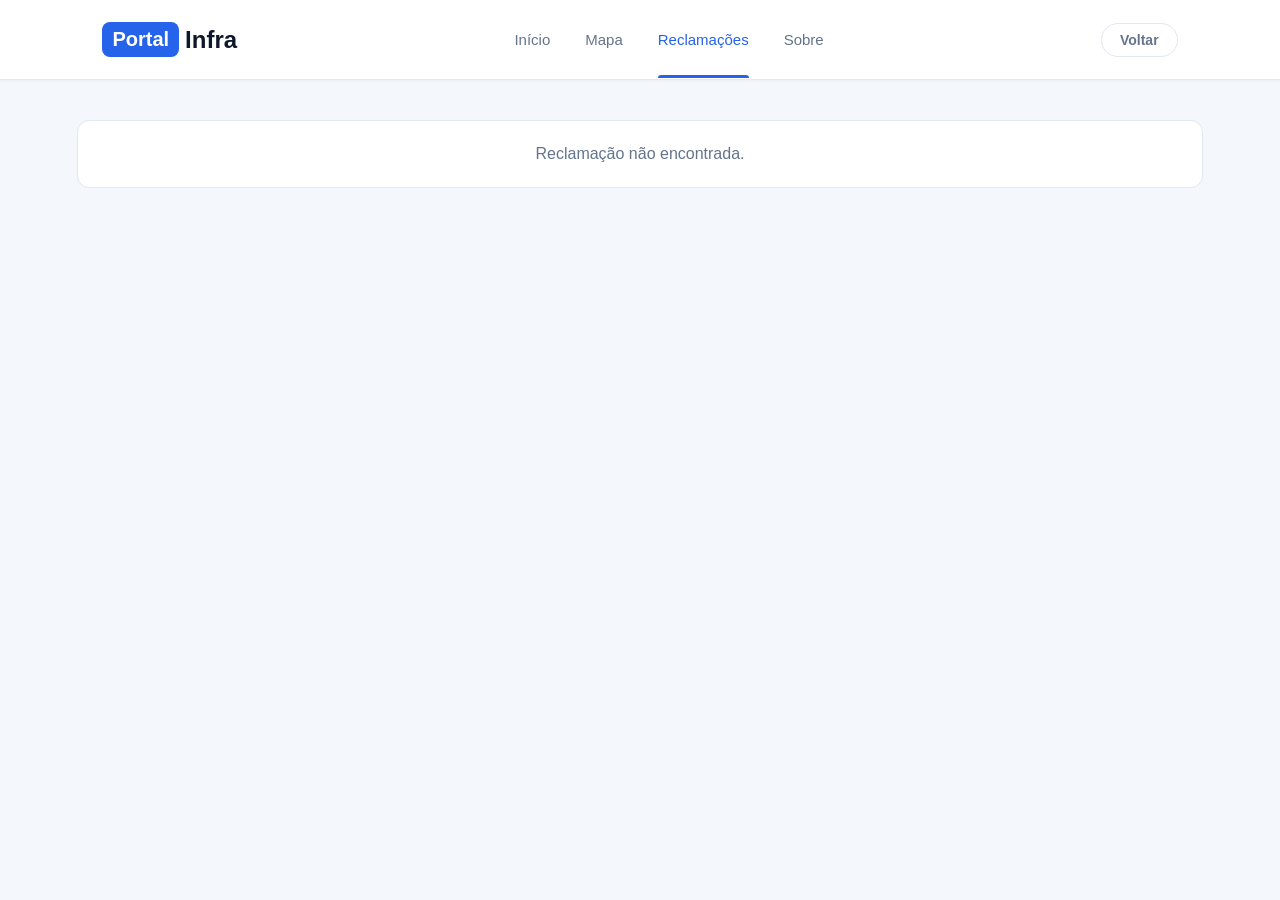
==== detalhe-reclamacao.html @ 13dc1dcd "adicionado menu hamburguer na navbar de celular" ====
<!doctype html>
<html lang="pt-BR">
<head>
    <meta charset="UTF-8" />
    <meta name="viewport" content="width=device-width, initial-scale=1.0" />
    <title>Reclamação | Portal-Infra</title>

    <!-- copie daqui os mesmos <link> da fonte Inter do reclamacoes.html -->
    <link rel="stylesheet" href="reclamacoes.css" />
    <link rel="stylesheet" href="style.css" />
    <script src="api.js" defer></script>
    <script src="comentarios.js" defer></script>
    <script src="detalhe-reclamacao.js" defer></script>

</head>
<body>
  <header class="header">
      <div class="logo"><span>Portal</span> Infra</div>

      <nav id="nav-menu">
        <a href="index.html">Início</a>
        <a href="#">Mapa</a>
        <a href="reclamacoes.html" class="active">Reclamações</a>
        <a href="#">Sobre</a>
      </nav>

      <div class="header-actions">
        <button type="button" class="btn-secondary" id="btnVoltar">
            Voltar
        </button>

        <!-- Botão Menu Mobile (Hambúrguer) -->
        <button
          class="menu-toggle"
          id="menu-toggle"
          type="button"
          aria-label="Abrir menu de navegação"
          aria-expanded="false"
        >
          <span class="hamburger-bar"></span>
          <span class="hamburger-bar"></span>
          <span class="hamburger-bar"></span>
        </button>
      </div>
    </header>

  <main class="container">
    

    <p id="detalhe-erro" class="detalhe-erro" hidden></p>

    <article id="detalhe" class="detalhe-pagina" hidden>
      <div class="detalhe-galeria" id="detalhe-galeria">
        <div class="detalhe-imagem">
            <img id="detalhe-foto" alt="Foto da reclamação" />
        </div>

        <div id="detalhe-miniaturas" class="detalhe-miniaturas"></div>
      </div>

      <div class="detalhe-corpo">
        <div class="detalhe-tags">
          <span id="detalhe-status" class="status"></span>
          <span id="detalhe-categoria" class="detalhe-categoria"></span>
        </div>
        <h1 id="detalhe-titulo"></h1>
        <p class="detalhe-local" id="detalhe-local"></p>
        <p class="detalhe-descricao" id="detalhe-descricao"></p>
        <dl class="detalhe-info">
          <div><dt>Gravidade</dt><dd id="detalhe-gravidade"></dd></div>
          <div><dt>Registrada em</dt><dd id="detalhe-data"></dd></div>
          <div><dt>Protocolo</dt><dd id="detalhe-id"></dd></div>
        </dl>
      </div>
    </article>
    <section id="comentarios" class="detalhe-comentarios" hidden>
    <h2>Comentários</h2>
    <div class="detalhe-comentar">
        <textarea id="novo-comentario-texto" placeholder="Comente algo sobre esta reclamação..."></textarea>
        <button type="button" onclick="enviarComentarioPrincipal()">Publicar</button>
    </div>
    <div id="lista-comentarios"></div>
    </section>
  </main>

  <!-- copie o <footer> do reclamacoes.html -->
</body>
</html>
---- reclamacoes.css ----
/* =========================
   VARIÁVEIS DE COR E ESTILO
========================= */
:root {
  --primary: #2563eb;
  --primary-hover: #1d4ed8;
  --bg-color: #f4f7fb;
  --white: #ffffff;
  --text-dark: #0f172a;
  --text-muted: #64748b;
  --border-light: #e2e8f0;

  --shadow-sm: 0 1px 3px rgba(0, 0, 0, 0.05);
  --shadow-md:
    0 4px 6px -1px rgba(0, 0, 0, 0.05), 0 2px 4px -1px rgba(0, 0, 0, 0.03);
  --shadow-lg:
    0 10px 15px -3px rgba(0, 0, 0, 0.05), 0 4px 6px -2px rgba(0, 0, 0, 0.025);

  --radius-sm: 8px;
  --radius-md: 12px;
  --radius-lg: 16px;
}

*,
*::before,
*::after {
  margin: 0;
  padding: 0;
  box-sizing: border-box;
}

html,
body {
  max-width: 100vw;
  overflow-x: hidden;
  font-family: "Inter", Arial, Helvetica, sans-serif;
  background: var(--bg-color);
  color: var(--text-dark);
  -webkit-font-smoothing: antialiased;
}

/* =========================
   HEADER (Adaptação)
========================= */
.header {
  height: 80px;
  background: var(--white);
  display: flex;
  align-items: center;
  justify-content: space-between;
  padding: 0 8%;
  border-bottom: 1px solid var(--border-light);
  box-shadow: var(--shadow-sm);
  position: sticky;
  top: 0;
  z-index: 100;
}

.logo {
  font-size: 24px;
  font-weight: 800;
  color: var(--text-dark);
  display: flex;
  align-items: center;
}

.logo span {
  background: var(--primary);
  color: var(--white);
  padding: 6px 10px;
  border-radius: var(--radius-sm);
  margin-right: 6px;
  font-size: 20px;
}

nav {
  display: flex;
  gap: 35px;
}

nav a {
  color: var(--text-muted);
  font-size: 15px;
  font-weight: 500;
  transition: 0.2s;
  text-decoration: none;
  position: relative;
}

nav a:hover,
nav .active {
  color: var(--primary);
}

nav .active::after {
  content: "";
  position: absolute;
  bottom: -30px;
  left: 0;
  width: 100%;
  height: 3px;
  background: var(--primary);
  border-radius: 3px 3px 0 0;
}

/* =========================
   CONTAINER PRINCIPAL
========================= */
.container {
  width: 88%;
  max-width: 1250px;
  margin: auto;
  padding: 40px 0 80px;
}

/* =========================
   FILTROS E PESQUISA
========================= */
.filters {
  background: var(--white);
  border: 1px solid var(--border-light);
  border-radius: var(--radius-md);
  padding: 16px;
  display: flex;
  align-items: center;
  flex-wrap: wrap; /* Permite quebrar linha se não couber */
  gap: 12px;
  margin-bottom: 25px;
  box-shadow: var(--shadow-sm);
}

.filters input,
.filters select {
  height: 44px;
  border: 1px solid var(--border-light);
  border-radius: var(--radius-sm);
  padding: 0 16px;
  background: #f8fafc;
  color: var(--text-dark);
  outline: none;
  font-family: inherit;
  font-size: 14px;
  transition: 0.2s;
}

.filters input:focus,
.filters select:focus {
  border-color: var(--primary);
  background: var(--white);
  box-shadow: 0 0 0 3px rgba(37, 99, 235, 0.1);
}

.search {
  flex: 1;
  min-width: 250px;
}

.filters select {
  width: auto;
  min-width: 180px;
  cursor: pointer;
}

.btn-filter {
  height: 44px;
  padding: 0 24px;
  background: var(--primary);
  color: var(--white);
  border: none;
  border-radius: var(--radius-sm);
  font-size: 14px;
  font-weight: 600;
  cursor: pointer;
  white-space: nowrap;
  transition: 0.2s;
}

.btn-filter:hover {
  background: var(--primary-hover);
  transform: translateY(-1px);
  box-shadow: var(--shadow-md);
}

/* =========================
   RESULTADOS (TEXTOS)
========================= */
.results {
  display: flex;
  justify-content: space-between;
  align-items: center;
  margin-bottom: 20px;
  font-size: 14px;
  color: var(--text-muted);
}

.results strong {
  color: var(--text-dark);
  font-weight: 700;
  font-size: 16px;
}

/* =========================
   GRID DE RECLAMAÇÕES
========================= */
.complaints-grid {
  display: grid;
  grid-template-columns: repeat(3, 1fr);
  gap: 24px;
}
#lista-reclamacoes {
  display: contents;
}
/* =========================
   CARD
========================= */
.complaint-card {
  background: var(--white);
  border: 1px solid var(--border-light);
  border-radius: var(--radius-lg);
  overflow: hidden;
  transition: all 0.3s ease;
  box-shadow: var(--shadow-sm);
  display: flex;
  flex-direction: column;
}

.complaint-card:hover {
  transform: translateY(-5px);
  box-shadow: var(--shadow-lg);
}

/* Imagem do Card */
.image-container {
  height: 220px;
  position: relative;
  overflow: hidden;
  background: #e2e8f0;
}

.image-container img {
  width: 100%;
  height: 100%;
  object-fit: cover;
  display: block;
  transition: transform 0.5s ease;
}

.complaint-card:hover .image-container img {
  transform: scale(1.05); /* Efeito zoom na imagem */
}

/* Badge Categoria */
.category {
  position: absolute;
  left: 16px;
  bottom: 16px;
  background: rgba(255, 255, 255, 0.95);
  padding: 6px 12px;
  border-radius: 20px;
  font-size: 12px;
  font-weight: 700;
  color: var(--text-dark);
  box-shadow: var(--shadow-sm);
  backdrop-filter: blur(4px);
}

/* Conteúdo interno do card */
.card-content {
  padding: 20px;
  display: flex;
  flex-direction: column;
  flex: 1; /* Faz o footer empurrar pra baixo caso os textos tenham tamanhos diferentes */
}

/* =========================
   STATUS
========================= */
.status {
  display: inline-block;
  padding: 6px 12px;
  border-radius: 20px;
  font-size: 11px;
  font-weight: 700;
  margin-bottom: 12px;
  text-transform: uppercase;
  letter-spacing: 0.5px;
  width: fit-content;
}

.pending {
  background: #fef3c7;
  color: #d97706;
}

.resolved {
  background: #dcfce7;
  color: #16a34a;
}

/* =========================
   TÍTULOS E TEXTOS DO CARD
========================= */
.card-content h2 {
  font-size: 18px;
  font-weight: 700;
  margin-bottom: 6px;
  color: var(--text-dark);
  line-height: 1.3;
}

.location {
  color: var(--text-muted);
  font-size: 13px;
  font-weight: 500;
  margin-bottom: 12px;
  display: flex;
  align-items: center;
}

.description {
  color: var(--text-muted);
  font-size: 14px;
  line-height: 1.5;
  min-height: 42px;
  flex: 1; /* Preenche o espaço vazio */
}

/* =========================
   RODAPÉ DO CARD
========================= */
.card-footer {
  border-top: 1px solid var(--border-light);
  margin-top: 16px;
  padding-top: 16px;
  display: flex;
  justify-content: space-between;
  align-items: center;
}

.card-footer span {
  color: #94a3b8;
  font-size: 12px;
  font-weight: 500;
}

.card-footer button {
  background: none;
  border: none;
  color: var(--primary);
  font-size: 13px;
  font-weight: 600;
  cursor: pointer;
  font-family: inherit;
  transition: 0.2s;
}

.card-footer button:hover {
  text-decoration: underline;
  color: var(--primary-hover);
}

/* =========================
   PAGINAÇÃO
========================= */
.pagination {
  display: flex;
  justify-content: center;
  gap: 8px;
  margin-top: 50px;
}

.pagination button {
  width: 40px;
  height: 40px;
  background: var(--white);
  border: 1px solid var(--border-light);
  border-radius: var(--radius-sm);
  cursor: pointer;
  color: var(--text-muted);
  font-weight: 600;
  font-family: inherit;
  transition: 0.2s;
}

.pagination button:hover {
  background: #f1f5f9;
  color: var(--primary);
  border-color: #cbd5e1;
}

.pagination .selected {
  background: var(--primary);
  color: var(--white);
  border-color: var(--primary);
}

.pagination .selected:hover {
  background: var(--primary-hover);
  color: var(--white);
}

/* =========================
   MODAL: THREADS / RESPOSTAS
========================= */
.comentario-item {
  padding: 14px 0;
  border-bottom: 1px solid #f1f5f9;
}

.comentario-item:last-child {
  border-bottom: none;
}

.comentario-autor {
  font-weight: 700;
  font-size: 14px;
  color: var(--text-dark);
}

.comentario-texto {
  font-size: 14px;
  margin: 6px 0 10px 0;
  color: var(--text-muted);
  line-height: 1.5;
}

.btn-responder {
  background: none;
  border: none;
  color: var(--primary);
  font-size: 13px;
  font-weight: 600;
  cursor: pointer;
  font-family: inherit;
}

.btn-responder:hover {
  text-decoration: underline;
}

/* Caixa de respostas filhas com linha vertical conectando */
.respostas-container {
  margin-left: 12px;
  border-left: 2px solid #e2e8f0;
  padding-left: 20px;
  margin-top: 12px;
  position: relative;
}

#novo-comentario-texto:focus {
  border-color: var(--primary);
  background: var(--white);
  box-shadow: 0 0 0 3px rgba(37, 99, 235, 0.15);
}

/* =========================
   FOOTER (Adaptação)
========================= */
footer {
  background: var(--white);
  border-top: 1px solid var(--border-light);
  padding: 40px 8%;
  display: flex;
  align-items: center;
  justify-content: space-between;
  color: var(--text-muted);
  font-size: 14px;
}

footer .logo span {
  font-size: 16px;
}

/* =========================
   RESPONSIVO (TABLET E MOBILE)
========================= */
@media (max-width: 950px) {
  .complaints-grid {
    grid-template-columns: repeat(2, 1fr);
  }
}

@media (max-width: 768px) {
  .header {
    padding: 0 5%;
  }

  .container {
    width: 92%;
  }

  /* Filtros se tornam uma coluna flexível */
  .filters {
    flex-direction: column;
    align-items: stretch;
    padding: 20px;
  }

  .filters select,
  .filters input,
  .btn-filter {
    width: 100%;
    min-width: unset;
  }
}

@media (max-width: 600px) {
  /* No celular o grid passa para 1 coluna e a imagem diminui altura */
  .complaints-grid {
    grid-template-columns: 1fr;
    gap: 20px;
  }

  .image-container {
    height: 180px;
  }

  .results {
    flex-direction: column;
    align-items: flex-start;
    gap: 8px;
  }

  footer {
    flex-direction: column;
    gap: 15px;
    text-align: center;
  }

  /* Ajuste Modal Celular */
  textarea#novo-comentario-texto {
    min-width: 100%;
  }
  button[onclick="enviarComentarioPrincipal()"] {
    width: 100%;
    padding: 12px;
  }
}

/* =========================
   BOTÃO VOLTAR (NAVBAR)
========================= */
.header .btn-secondary {
  background: transparent;
  color: var(--text-muted);
  padding: 8px 18px;
  font-size: 14px;
  font-weight: 600;
  border: 1px solid var(--border-light);
  border-radius: 20px;
  box-shadow: none;
  transition: 0.2s ease;
  display: flex;
  align-items: center;
  width: auto;
  flex-shrink: 0;
  white-space: nowrap;
}

.header .btn-secondary:hover {
  background: #f1f5f9;
  color: var(--primary);
  border-color: #cbd5e1;
  transform: translateY(0);
}
/* =========================
   PÁGINA: DETALHES DA RECLAMAÇÃO
========================= */
.complaint-card { cursor: pointer; }

.detalhe-voltar {
  display: inline-block;
  margin-bottom: 20px;
  color: var(--text-muted);
  font-size: 14px;
  font-weight: 600;
  text-decoration: none;
  transition: 0.2s;
}
.detalhe-voltar:hover { color: var(--primary); }

.detalhe-erro {
  background: var(--white);
  border: 1px solid var(--border-light);
  border-radius: var(--radius-md);
  padding: 24px;
  color: var(--text-muted);
  text-align: center;
}

.detalhe-pagina {
  max-width: 820px;
  margin: 0 auto;
  background: var(--white);
  border: 1px solid var(--border-light);
  border-radius: var(--radius-lg);
  box-shadow: var(--shadow-md);
  overflow: hidden;
}

/* =========================
   GALERIA DE FOTOS DA RECLAMAÇÃO
========================= */

.detalhe-galeria {
  width: 100%;
  background: var(--white);
}

.detalhe-imagem {
  width: 100%;
  height: 420px;
  background: #f1f5f9;
  overflow: hidden;
}

.detalhe-imagem img {
  width: 100%;
  height: 100%;
  object-fit: cover;
  display: block;
  transition: opacity 0.2s ease;
}

/* Miniaturas */
.detalhe-miniaturas {
  display: flex;
  gap: 12px;
  padding: 14px 20px;
  overflow-x: auto;
  background: #fff;
}

.miniatura-foto {
  flex: 0 0 100px;
  width: 100px;
  height: 76px;
  padding: 0;
  border: 2px solid transparent;
  border-radius: 10px;
  overflow: hidden;
  cursor: pointer;
  background: #f1f5f9;
  transition: border-color 0.2s ease, transform 0.2s ease;
}

.miniatura-foto img {
  width: 100%;
  height: 100%;
  display: block;
  object-fit: cover;
}

.miniatura-foto:hover {
  border-color: var(--primary);
  transform: translateY(-2px);
}

.miniatura-foto:focus-visible {
  outline: 3px solid rgba(37, 99, 235, 0.25);
  outline-offset: 2px;
}
.detalhe-corpo { padding: 28px; display: flex; flex-direction: column; gap: 14px; }

.detalhe-tags { display: flex; align-items: center; gap: 8px; flex-wrap: wrap; }
.detalhe-tags .status { margin-bottom: 0; }
.detalhe-categoria {
  background: #f1f5f9;
  color: var(--text-dark);
  padding: 6px 12px;
  border-radius: 20px;
  font-size: 12px;
  font-weight: 700;
}

.detalhe-corpo h1 { font-size: 26px; font-weight: 800; line-height: 1.3; }
.detalhe-local { color: var(--text-muted); font-size: 14px; font-weight: 500; }
.detalhe-descricao {
  font-size: 15px;
  line-height: 1.7;
  white-space: pre-wrap;
  overflow-wrap: anywhere;
}

.detalhe-info {
  display: grid;
  grid-template-columns: repeat(3, 1fr);
  gap: 12px;
  border-top: 1px solid var(--border-light);
  padding-top: 18px;
}
.detalhe-info dt { font-size: 12px; color: #94a3b8; font-weight: 500; }
.detalhe-info dd { font-size: 14px; font-weight: 600; color: var(--text-dark); }

@media (max-width: 600px) {
  .detalhe-imagem {
  height: 260px;
}

.detalhe-miniaturas {
  padding: 12px;
  gap: 10px;
}

.miniatura-foto {
  flex-basis: 82px;
  width: 82px;
  height: 65px;
}
  .detalhe-corpo { padding: 20px; }
  .detalhe-corpo h1 { font-size: 22px; }
  .detalhe-info { grid-template-columns: 1fr 1fr; }
}
.detalhe-comentarios {
  max-width: 820px;
  margin: 24px auto 0;
  background: var(--white);
  border: 1px solid var(--border-light);
  border-radius: var(--radius-lg);
  box-shadow: var(--shadow-sm);
  padding: 24px;
}
.detalhe-comentarios h2 { font-size: 20px; font-weight: 700; margin-bottom: 16px; }
.detalhe-comentar { display: flex; gap: 10px; flex-wrap: wrap; margin-bottom: 12px; }
.detalhe-comentar textarea {
  flex: 1;
  min-width: 250px;
  height: 50px;
  border-radius: var(--radius-sm);
  border: 1px solid #cbd5e1;
  padding: 12px;
  font-size: 14px;
  font-family: inherit;
  resize: none;
  outline: none;
  background: #f8fafc;
}
.detalhe-comentar textarea:focus {
  border-color: var(--primary);
  background: var(--white);
  box-shadow: 0 0 0 3px rgba(37, 99, 235, 0.15);
}
.detalhe-comentar button {
  height: 50px;
  padding: 0 20px;
  background: var(--primary);
  color: var(--white);
  border: none;
  border-radius: var(--radius-sm);
  font-family: inherit;
  font-size: 14px;
  font-weight: 600;
  cursor: pointer;
}
.miniatura-foto.selecionada {
    border-color: var(--primary);
    box-shadow: 0 0 0 2px rgba(37, 99, 235, 0.15);
}
/* =========================
   AÇÕES DO PROPRIETÁRIO
========================= */

.acoes-reclamacao {
  display: flex;
  gap: 10px;
  margin-top: 16px;
  padding-top: 14px;
  border-top: 1px solid var(--border-light);
}

.acoes-reclamacao button {
  flex: 1;
  min-height: 38px;
  padding: 8px 14px;
  border-radius: var(--radius-sm);
  font-family: inherit;
  font-size: 13px;
  font-weight: 600;
  cursor: pointer;
  transition: 0.2s ease;
}

/* Botão Editar */
.botao-editar-reclamacao {
  background: #eff6ff;
  color: var(--primary);
  border: 1px solid #bfdbfe;
}

.botao-editar-reclamacao:hover {
  background: #dbeafe;
  border-color: var(--primary);
  transform: translateY(-1px);
}

/* Botão Excluir */
.botao-excluir-reclamacao {
  background: #fef2f2;
  color: #dc2626;
  border: 1px solid #fecaca;
}

.botao-excluir-reclamacao:hover {
  background: #fee2e2;
  border-color: #dc2626;
  transform: translateY(-1px);
}

/* Estado durante a exclusão */
.acoes-reclamacao button:disabled {
  opacity: 0.6;
  cursor: not-allowed;
  transform: none;
}

/* Ajuste para celular */
@media (max-width: 600px) {
  .acoes-reclamacao {
    gap: 8px;
  }

  .acoes-reclamacao button {
    min-height: 40px;
  }
}
---- style.css ----
/* =========================
   VARIÁVEIS DE COR E ESTILO
========================= */
:root {
  --primary: #2563eb;
  --primary-hover: #1d4ed8;
  --bg-color: #f4f7fb;
  --white: #ffffff;
  --text-dark: #0f172a;
  --text-muted: #64748b;
  --border-light: #e2e8f0;

  --shadow-sm: 0 1px 3px rgba(0, 0, 0, 0.05);
  --shadow-md:
    0 4px 6px -1px rgba(0, 0, 0, 0.05), 0 2px 4px -1px rgba(0, 0, 0, 0.03);
  --shadow-lg:
    0 10px 15px -3px rgba(0, 0, 0, 0.05), 0 4px 6px -2px rgba(0, 0, 0, 0.025);

  --radius-sm: 8px;
  --radius-md: 12px;
  --radius-lg: 16px;
}

* {
  margin: 0;
  padding: 0;
  box-sizing: border-box;
}

body {
  font-family: "Inter", Arial, Helvetica, sans-serif;
  background: var(--bg-color);
  color: var(--text-dark);
  -webkit-font-smoothing: antialiased;
}

button {
  font-family: inherit;
  cursor: pointer;
  border: none;
  transition: all 0.2s ease;
}

a {
  text-decoration: none;
  color: inherit;
}

/* =========================
   HEADER
========================= */
.header {
  height: 80px;
  background: var(--white);
  display: flex;
  align-items: center;
  justify-content: space-between;
  padding: 0 8%;
  border-bottom: 1px solid var(--border-light);
  box-shadow: var(--shadow-sm);
  position: sticky;
  top: 0;
  z-index: 100;
}

.logo {
  font-size: 24px;
  font-weight: 800;
  color: var(--text-dark);
  display: flex;
  align-items: center;
}

.logo span {
  background: var(--primary);
  color: var(--white);
  padding: 6px 10px;
  border-radius: var(--radius-sm);
  margin-right: 6px;
  font-size: 20px;
}

nav {
  display: flex;
  gap: 35px;
}

nav a {
  color: var(--text-muted);
  font-size: 15px;
  font-weight: 500;
  transition: 0.2s;
  position: relative;
}

nav a:hover,
nav .active {
  color: var(--primary);
}

nav .active::after {
  content: "";
  position: absolute;
  bottom: -30px;
  left: 0;
  width: 100%;
  height: 3px;
  background: var(--primary);
  border-radius: 3px 3px 0 0;
}

.btn-login {
  background: var(--primary);
  color: var(--white);
  padding: 10px 24px;
  border-radius: var(--radius-sm);
  font-weight: 600;
  font-size: 15px;
}

.btn-login:hover {
  background: var(--primary-hover);
  transform: translateY(-1px);
  box-shadow: var(--shadow-md);
}

.header-actions {
  display: flex;
  align-items: center;
  gap: 12px;
}

/* =========================
   MENU HAMBÚRGUER (MOBILE)
========================= */
.menu-toggle {
  display: none;
  background: transparent;
  border: 1px solid var(--border-light);
  border-radius: var(--radius-sm);
  padding: 8px 10px;
  cursor: pointer;
  flex-direction: column;
  justify-content: center;
  align-items: center;
  gap: 4px;
  transition: background-color 0.2s, border-color 0.2s;
}

.menu-toggle:hover {
  background: #f1f5f9;
  border-color: #cbd5e1;
}

.hamburger-bar {
  display: block;
  width: 20px;
  height: 2px;
  background-color: var(--text-dark);
  border-radius: 2px;
  transition: transform 0.3s ease, opacity 0.3s ease;
}

.menu-toggle.aberto .hamburger-bar:nth-child(1) {
  transform: translateY(6px) rotate(45deg);
}

.menu-toggle.aberto .hamburger-bar:nth-child(2) {
  opacity: 0;
}

.menu-toggle.aberto .hamburger-bar:nth-child(3) {
  transform: translateY(-6px) rotate(-45deg);
}

/* =========================
   HERO
========================= */
.hero {
  background: linear-gradient(to bottom, #ffffff, #f8fafc);
  padding: 85px 8% 85px;
  border-bottom: 1px solid var(--border-light);
}

.hero-text {
  max-width: 650px;
}

.tag,
.small-title {
  font-size: 13px;
  font-weight: 700;
  letter-spacing: 1.5px;
  color: var(--primary);
  text-transform: uppercase;
}

.hero h1 {
  font-size: 56px;
  font-weight: 800;
  line-height: 1.15;
  color: var(--text-dark);
  margin: 16px 0 20px;
}

.hero h1 strong {
  display: block;
  color: var(--primary);
}

.hero p {
  color: var(--text-muted);
  font-size: 18px;
  line-height: 1.6;
  max-width: 540px;
}

.hero-buttons {
  display: flex;
  gap: 16px;
  margin-top: 32px;
}

.btn-primary {
  background: var(--primary);
  color: var(--white);
  padding: 14px 28px;
  border-radius: var(--radius-sm);
  font-weight: 600;
  font-size: 16px;
  box-shadow: 0 4px 14px 0 rgba(37, 99, 235, 0.39);
}

.btn-primary:hover {
  background: var(--primary-hover);
  transform: translateY(-2px);
}

.btn-secondary {
  background: var(--white);
  color: var(--text-dark);
  padding: 14px 28px;
  border-radius: var(--radius-sm);
  font-weight: 600;
  font-size: 16px;
  border: 1px solid var(--border-light);
  box-shadow: var(--shadow-sm);
}

.btn-secondary:hover {
  background: #f8fafc;
  transform: translateY(-2px);
}

/* =========================
   ESTATÍSTICAS (OS 3 CARDS)
========================= */
.stats {
  padding: 0 8%;
  margin-top: -40px; /* Sobe os cards em cima do Hero */
  margin-bottom: 40px;
  display: grid;
  grid-template-columns: repeat(3, 1fr);
  gap: 24px;
  position: relative;
  z-index: 10;
}

.stat-card {
  background: var(--white);
  border: 1px solid var(--border-light);
  border-radius: var(--radius-lg);
  padding: 24px;
  display: flex;
  align-items: center;
  gap: 20px;
  box-shadow: var(--shadow-md);
  transition: 0.3s ease;
}

.stat-card:hover {
  transform: translateY(-5px);
  box-shadow: var(--shadow-lg);
}

.stat-card span {
  color: var(--text-muted);
  font-size: 14px;
  font-weight: 500;
}

.stat-card h2 {
  font-size: 28px;
  font-weight: 700;
  margin-top: 4px;
}

.red-recl,
.analise-yel,
.resolvidas-gre {
  display: flex;
  width: 55px;
  height: 55px;
  justify-content: center;
  align-items: center;
  border-radius: 50%;
  font-weight: 800;
  font-size: 22px;
  flex-shrink: 0;
}

.red-recl {
  background: #fee2e2;
  color: #ef4444;
}
.analise-yel {
  background: #fef3c7;
  color: #f59e0b;
}
.resolvidas-gre {
  background: #dcfce7;
  color: #10b981;
}

/* =========================
   TÍTULOS E SEÇÕES
========================= */
.map-section,
.complaints {
  padding: 20px 8% 60px;
}

.section-title {
  display: flex;
  justify-content: space-between;
  align-items: flex-end;
  margin-bottom: 24px;
}

.section-title h2 {
  font-size: 28px;
  font-weight: 700;
  margin-top: 6px;
}

.see-map {
  background: transparent;
  color: var(--primary);
  font-weight: 600;
  font-size: 15px;
}

.see-map:hover {
  text-decoration: underline;
}

/* =========================
   MAPA
========================= */
.map {
  display: flex;
  height: 450px;
  border-radius: var(--radius-lg);
  position: relative;
  overflow: hidden;
  border: 1px solid var(--border-light);
  background-color: #e2e8f0;
  align-items: center;
  justify-content: center;
  box-shadow: var(--shadow-md);
}

/* =========================
   LEGENDA
========================= */
.legend {
  display: flex;
  gap: 30px;
  padding: 20px 5px;
  color: var(--text-muted);
  font-size: 14px;
  font-weight: 500;
  flex-wrap: wrap; /* Evita que estoure a tela */
}

.legend div {
  display: flex;
  align-items: center;
  gap: 8px;
}

.legend-dot {
  width: 12px;
  height: 12px;
  border-radius: 50%;
}

.red-dot {
  background: #ef4444;
}
.yellow-dot {
  background: #f59e0b;
}
.green-dot {
  background: #10b981;
}
.blue-dot {
  background: var(--primary);
}

/* =========================
   RECLAMAÇÕES
========================= */
.complaint-list {
  display: flex;
  flex-direction: column;
  gap: 16px;
}

.complaint {
  background: var(--white);
  border: 1px solid var(--border-light);
  border-radius: var(--radius-md);
  padding: 20px 24px;
  display: flex;
  align-items: center;
  gap: 20px;
  box-shadow: var(--shadow-sm);
  transition: 0.3s ease;
  position: relative;
}

.complaint:hover {
  box-shadow: var(--shadow-md);
  transform: translateY(-2px);
}

.complaint-info {
  flex: 1;
}

.complaint-info h3 {
  font-size: 18px;
  font-weight: 600;
  margin-bottom: 6px;
  color: var(--text-dark);
}

.complaint-info p {
  font-size: 15px;
  color: var(--text-muted);
}

.date {
  font-size: 13px;
  color: #94a3b8;
  display: block;
  margin-top: 6px;
  font-weight: 500;
}

.status {
  padding: 8px 16px;
  border-radius: 20px;
  font-size: 13px;
  font-weight: 700;
  text-transform: uppercase;
  letter-spacing: 0.5px;
}

.pending {
  background: #fee2e2;
  color: #dc2626;
}
.analysis {
  background: #fef3c7;
  color: #d97706;
}
.resolved {
  background: #dcfce7;
  color: #16a34a;
}

.arrow {
  background: transparent;
  font-size: 24px;
  color: #cbd5e1;
}

.complaint:hover .arrow {
  color: var(--primary);
  transform: translateX(4px);
}

/* =========================
   CTA (Chamada de Ação)
========================= */
.cta {
  margin: 20px 8% 80px;
  padding: 50px;
  border-radius: var(--radius-lg);
  background: linear-gradient(135deg, var(--primary) 0%, #1e40af 100%);
  color: var(--white);
  display: flex;
  align-items: center;
  justify-content: space-between;
  box-shadow: 0 15px 30px -10px rgba(37, 99, 235, 0.4);
}

.cta h2 {
  font-size: 32px;
  font-weight: 700;
  margin-bottom: 12px;
}

.cta p {
  color: #e0e7ff;
  font-size: 16px;
  line-height: 1.5;
  max-width: 500px;
}

.cta .btn-primary {
  background: var(--white);
  color: var(--primary);
}

.cta .btn-primary:hover {
  background: #f8fafc;
  box-shadow: 0 4px 15px rgba(255, 255, 255, 0.3);
}

/* =========================
   FOOTER
========================= */
footer {
  background: var(--white);
  border-top: 1px solid var(--border-light);
  padding: 40px 8%;
  display: flex;
  align-items: center;
  justify-content: space-between;
  color: var(--text-muted);
  font-size: 14px;
}

footer .logo span {
  font-size: 16px;
}

/* =========================
   PÁGINAS DE AUTH / USER MENU
========================= */
.auth-page {
  display: flex;
  align-items: center;
  justify-content: center;
  min-height: calc(100vh - 80px - 100px);
  padding: 60px 5%;
  background: var(--bg-color);
}
.auth-container {
  width: 100%;
  max-width: 720px; /* Aumentado para o grid de cadastro caber perfeitamente */
  margin: 0 auto;
}

/* O Login e Recuperar continuam pequenos e centralizados */
#form-login,
#form-recuperar,
#area-verificacao {
  max-width: 420px;
  margin: 0 auto;
}

#form-cadastro {
  padding: 40px;
}

#cadastro-form {
  display: grid;
  grid-template-columns: 1fr 1fr;
  column-gap: 20px;
}

/* Elementos do cadastro que ocupam a linha inteira (as duas colunas) */
#cadastro-form > .input-group:first-child,
#cadastro-form > .input-group:nth-child(2),
#btn-enviar-codigo,
#cadastro-form .auth-footer {
  grid-column: 1 / -1;
}

.auth-card {
  background: var(--white);
  border: 1px solid var(--border-light);
  border-radius: var(--radius-lg);
  padding: 45px 40px;
  box-shadow: var(--shadow-lg);
}
.auth-header {
  text-align: center;
  margin-bottom: 35px;
}
.auth-header h2 {
  font-size: 26px;
  font-weight: 700;
  color: var(--text-dark);
  margin-bottom: 10px;
}
.auth-header p {
  font-size: 15px;
  color: var(--text-muted);
}
.input-group {
  margin-bottom: 20px;
  display: flex;
  flex-direction: column;
}
.input-group label {
  font-size: 14px;
  font-weight: 600;
  color: var(--text-dark);
  margin-bottom: 8px;
}
.input-group input {
  width: 100%;
  font-family: inherit;
  padding: 14px 16px;
  font-size: 15px;
  border: 1px solid var(--border-light);
  border-radius: var(--radius-sm);
  outline: none;
  transition: 0.2s;
  background: #f8fafc;
}
.input-group input:focus {
  border-color: var(--primary);
  background: var(--white);
  box-shadow: 0 0 0 4px rgba(37, 99, 235, 0.15);
}
.auth-options {
  display: flex;
  justify-content: space-between;
  align-items: center;
  font-size: 14px;
  margin-bottom: 30px;
  color: var(--text-muted);
}
.forgot-password {
  color: var(--primary);
  font-weight: 600;
}
.btn-full {
  width: 100%;
  font-size: 16px;
  padding: 16px;
  border-radius: var(--radius-sm);
}
.auth-footer {
  text-align: center;
  margin-top: 30px;
  font-size: 15px;
  color: var(--text-muted);
  border-top: 1px solid var(--border-light);
  padding-top: 30px;
}
.btn-link {
  background: none;
  color: var(--primary);
  font-weight: 600;
  font-size: 15px;
  padding: 0;
}
.btn-link:hover {
  text-decoration: underline;
}
.input-row {
  display: flex;
  gap: 16px;
}
.input-row .input-group {
  flex: 1;
  min-width: 0;
}
.input-row .input-group:last-child {
  flex: 0 0 120px;
}
#cep-status {
  display: block;
  min-height: 1em;
  margin-top: 6px;
  font-size: 0.85rem;
  color: var(--text-muted);
}
#cep-status[data-erro] {
  color: #ef4444;
}
#form-login,
#form-recuperar,
#area-verificacao {
  max-width: 420px;
  margin: 0 auto;
}
#form-cadastro {
  padding: 40px;
}
#cadastro-form {
  display: grid;
  grid-template-columns: minmax(0, 1fr) minmax(0, 1fr);
  column-gap: 20px;
}
#cadastro-form > .input-group:first-child,
#cadastro-form > .input-group:nth-child(2),
#btn-enviar-codigo {
  grid-column: 1 / -1;
}

.user-menu {
  position: relative;
}
.user-menu-btn {
  display: flex;
  align-items: center;
  gap: 10px;
  padding: 10px 16px;
  border: 1px solid var(--border-light);
  border-radius: var(--radius-sm);
  background: var(--white);
  color: var(--text-dark);
  font-size: 14px;
  font-weight: 600;
  cursor: pointer;
  transition: 0.2s;
}
.user-menu-btn:hover {
  background: #f8fafc;
  border-color: #cbd5e1;
}
.seta-menu {
  font-size: 10px;
  color: var(--text-muted);
}
.user-dropdown {
  position: absolute;
  top: calc(100% + 10px);
  right: 0;
  z-index: 1000;
  width: 220px;
  padding: 8px;
  background: var(--white);
  border: 1px solid var(--border-light);
  border-radius: var(--radius-md);
  box-shadow: var(--shadow-lg);
}
.user-dropdown[hidden] {
  display: none;
}
.user-dropdown a,
.user-dropdown button {
  display: block;
  width: 100%;
  padding: 12px 16px;
  border: none;
  border-radius: 6px;
  background: transparent;
  color: var(--text-dark);
  font: inherit;
  font-size: 14px;
  font-weight: 500;
  text-align: left;
  cursor: pointer;
  transition: 0.2s;
}
.user-dropdown a:hover {
  background: #f1f5f9;
  color: var(--primary);
}
.user-dropdown button {
  color: #ef4444;
  border-top: 1px solid var(--border-light);
  border-radius: 0 0 6px 6px;
  margin-top: 4px;
}
.user-dropdown button:hover {
  background: #fef2f2;
}

/* =========================
   RESPONSIVIDADE (MOBILE)
========================= */
@media (max-width: 850px) {
  /* Header & Hero */
  .header {
    padding: 0 5%;
    position: sticky;
    top: 0;
    z-index: 100;
  }

  .menu-toggle {
    display: flex;
  }

  .logo {
    font-size: 20px;
  }

  .logo span {
    font-size: 16px;
    padding: 4px 8px;
  }

  .btn-login {
    padding: 8px 16px;
    font-size: 14px;
  }

  .user-menu-btn {
    padding: 8px 12px;
    font-size: 13px;
  }

  nav {
    display: none;
    position: absolute;
    top: 80px;
    left: 0;
    width: 100%;
    background: var(--white);
    flex-direction: column;
    padding: 16px 6%;
    gap: 12px;
    border-bottom: 1px solid var(--border-light);
    box-shadow: var(--shadow-lg);
    box-sizing: border-box;
    z-index: 99;
  }

  nav.aberto {
    display: flex;
    animation: fadeInMenu 0.2s ease forwards;
  }

  @keyframes fadeInMenu {
    from {
      opacity: 0;
      transform: translateY(-8px);
    }
    to {
      opacity: 1;
      transform: translateY(0);
    }
  }

  nav a {
    font-size: 16px;
    padding: 10px 0;
    border-bottom: 1px solid #f1f5f9;
    width: 100%;
    display: block;
  }

  nav a:last-child {
    border-bottom: none;
  }

  nav .active::after {
    display: none;
  }

  .hero {
    padding: 50px 5% 70px;
    text-align: center;
  }
  .hero-text {
    margin: 0 auto;
    display: flex;
    flex-direction: column;
    align-items: center;
  }
  .hero h1 {
    font-size: 40px;
  }

  /* Botões adaptados para o celular */
  .hero-buttons {
    flex-direction: column;
    width: 100%;
  }
  .hero-buttons .btn-primary,
  .hero-buttons .btn-secondary {
    width: 100%;
    text-align: center;
  }

  .header .btn-secondary {
    width: auto;
    flex-shrink: 0;
    white-space: nowrap;
  }

  /* CARDS: Ajuste das laterais e empilhamento */
  .stats {
    padding: 0 6%;
    grid-template-columns: 1fr;
    margin-top: -30px;
    gap: 16px;
  }

  /* Seções internas */
  .map-section,
  .complaints {
    padding: 20px 5% 40px;
  }
  .section-title {
    flex-direction: column;
    align-items: flex-start;
    gap: 12px;
  }
  .see-map {
    align-self: flex-start;
  }
  .map {
    height: 320px;
  }

  /* Reclamações Inteligentes com Grid */
  .complaint {
    display: grid;
    grid-template-columns: auto 1fr;
    grid-template-rows: auto auto;
    gap: 12px 15px;
    align-items: center;
  }

  .complaint > div:first-child {
    grid-column: 1;
    grid-row: 1;
  }
  .complaint-info {
    grid-column: 2;
    grid-row: 1;
  }

  .status {
    grid-column: 1 / -1;
    grid-row: 2;
    width: fit-content;
  }

  .arrow {
    position: absolute;
    right: 20px;
    bottom: 20px;
  }

  /* CTA Inferior */
  .cta {
    margin: 20px 5% 40px;
    padding: 40px 25px;
    flex-direction: column;
    text-align: center;
    gap: 20px;
  }
  .cta .btn-primary {
    width: 100%;
  }

  footer {
    flex-direction: column;
    gap: 15px;
    text-align: center;
  }
}

@media (max-width: 600px) {
  /* Telas ainda menores (Formulários) */
  #cadastro-form {
    grid-template-columns: 1fr;
  }
  .auth-card {
    padding: 30px 20px;
  }
  .input-row {
    flex-direction: column;
    gap: 0;
  }
  .input-row .input-group:last-child {
    flex: 1;
  }
}

/* =========================
   AJUSTE DO BOTÃO VOLTAR (NAVBAR) - GLOBAL
========================= */
.header .btn-secondary {
  background: transparent;
  color: var(--text-muted);
  padding: 8px 18px;
  font-size: 14px;
  font-weight: 600;
  border: 1px solid var(--border-light);
  border-radius: 20px;
  box-shadow: none;
  transition: 0.2s ease;
  display: flex;
  align-items: center;
}

.header .btn-secondary:hover {
  background: #f1f5f9;
  color: var(--primary);
  border-color: #cbd5e1;
  transform: translateY(0);
}
.header .btn-secondary {
    font-family: inherit;
    cursor: pointer;
}
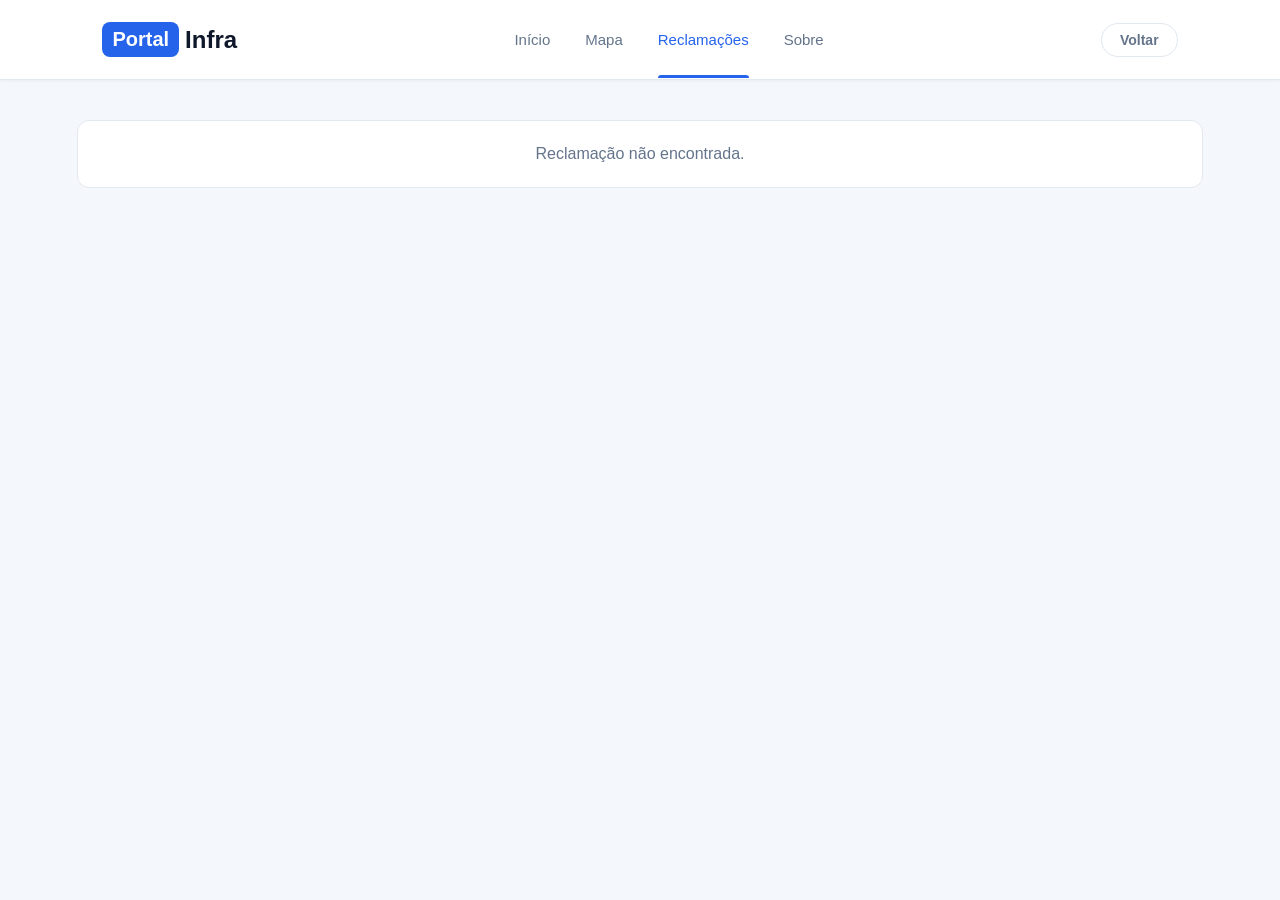
==== commit fc4dbe6b: "adicionado botão de denúncia nas reclamações" ====
--- a/detalhe-reclamacao.html
+++ b/detalhe-reclamacao.html
@@ -71,6 +71,9 @@
           <div><dt>Registrada em</dt><dd id="detalhe-data"></dd></div>
           <div><dt>Protocolo</dt><dd id="detalhe-id"></dd></div>
         </dl>
+        <button type="button" id="btn-denunciar-reclamacao-detalhe" class="botao-denunciar-reclamacao" hidden>
+          🚩 Denunciar reclamação
+        </button>
       </div>
     </article>
     <section id="comentarios" class="detalhe-comentarios" hidden>
--- a/reclamacoes.css
+++ b/reclamacoes.css
@@ -409,6 +409,11 @@
 
 .comentario-item:last-child {
   border-bottom: none;
+}
+
+.comentario-header {
+  display: flex;
+  align-items: center;
 }
 
 .comentario-autor {
@@ -802,6 +807,20 @@
 
 .botao-excluir-reclamacao:hover {
   background: #fee2e2;
+}
+
+.botao-denunciar-reclamacao {
+  border: 1px solid #fecaca;
+  background: #fff1f2;
+  color: #b91c1c;
+  border-radius: 6px;
+  padding: 6px 10px;
+  cursor: pointer;
+  font-size: 12px;
+}
+
+.botao-denunciar-reclamacao:hover {
+  background: #fee2e2;
   border-color: #dc2626;
   transform: translateY(-1px);
 }
@@ -822,4 +841,263 @@
   .acoes-reclamacao button {
     min-height: 40px;
   }
-}+}
+
+/* =====================================================
+   BOTÃO E MODAL DE DENÚNCIA DE COMENTÁRIOS
+   ===================================================== */
+.comentario-acoes {
+  display: flex;
+  align-items: center;
+  gap: 12px;
+  margin-top: 6px;
+}
+
+.btn-denunciar-comentario {
+  background: none;
+  border: none;
+  color: #94a3b8;
+  font-size: 12px;
+  font-weight: 500;
+  cursor: pointer;
+  display: inline-flex;
+  align-items: center;
+  gap: 4px;
+  padding: 2px 6px;
+  border-radius: 4px;
+  transition: all 0.2s ease;
+  font-family: inherit;
+}
+
+.btn-denunciar-comentario:hover {
+  color: #ef4444;
+  background-color: #fef2f2;
+}
+
+.modal-denuncia {
+  position: fixed;
+  top: 0;
+  left: 0;
+  width: 100vw;
+  height: 100vh;
+  z-index: 2000;
+  display: flex;
+  justify-content: center;
+  align-items: center;
+  padding: 16px;
+  box-sizing: border-box;
+}
+
+.modal-denuncia-overlay {
+  position: absolute;
+  top: 0;
+  left: 0;
+  width: 100%;
+  height: 100%;
+  background: rgba(15, 23, 42, 0.65);
+  backdrop-filter: blur(4px);
+}
+
+.modal-denuncia-card {
+  position: relative;
+  background: #ffffff;
+  width: 100%;
+  max-width: 520px;
+  max-height: 90vh;
+  border-radius: 16px;
+  padding: 24px;
+  overflow-y: auto;
+  box-shadow: 0 25px 50px -12px rgba(0, 0, 0, 0.25);
+  display: flex;
+  flex-direction: column;
+  gap: 16px;
+  z-index: 2001;
+  box-sizing: border-box;
+  animation: modalDenunciaFadeIn 0.2s ease-out;
+}
+
+@keyframes modalDenunciaFadeIn {
+  from {
+    opacity: 0;
+    transform: scale(0.96);
+  }
+  to {
+    opacity: 1;
+    transform: scale(1);
+  }
+}
+
+.modal-denuncia-header {
+  display: flex;
+  justify-content: space-between;
+  align-items: center;
+  border-bottom: 1px solid #e2e8f0;
+  padding-bottom: 12px;
+}
+
+.modal-denuncia-header h3 {
+  font-size: 18px;
+  font-weight: 700;
+  color: #0f172a;
+  margin: 0;
+}
+
+.btn-fechar-modal-denuncia {
+  background: none;
+  border: none;
+  font-size: 24px;
+  line-height: 1;
+  color: #64748b;
+  cursor: pointer;
+  padding: 4px;
+  border-radius: 6px;
+  transition: 0.15s;
+}
+
+.btn-fechar-modal-denuncia:hover {
+  color: #0f172a;
+  background: #f1f5f9;
+}
+
+.modal-denuncia-instrucao {
+  font-size: 13px;
+  color: #475569;
+  margin: 0 0 12px 0;
+  line-height: 1.4;
+}
+
+.modal-denuncia-opcoes {
+  display: flex;
+  flex-direction: column;
+  gap: 8px;
+  max-height: 240px;
+  overflow-y: auto;
+  padding-right: 4px;
+}
+
+.modal-denuncia-opcao {
+  display: flex;
+  align-items: flex-start;
+  gap: 10px;
+  padding: 10px 12px;
+  border: 1px solid #e2e8f0;
+  border-radius: 8px;
+  cursor: pointer;
+  transition: all 0.15s ease;
+  background: #f8fafc;
+}
+
+.modal-denuncia-opcao:hover {
+  border-color: #cbd5e1;
+  background: #f1f5f9;
+}
+
+.modal-denuncia-opcao input[type="radio"] {
+  margin-top: 3px;
+  cursor: pointer;
+  accent-color: #2563eb;
+}
+
+.modal-denuncia-opcao strong {
+  display: block;
+  font-size: 13px;
+  color: #1e293b;
+}
+
+.modal-denuncia-opcao small {
+  display: block;
+  font-size: 11px;
+  color: #64748b;
+  margin-top: 2px;
+}
+
+.modal-denuncia-campo {
+  margin-top: 8px;
+  display: flex;
+  flex-direction: column;
+  gap: 6px;
+}
+
+.modal-denuncia-campo label {
+  font-size: 13px;
+  font-weight: 600;
+  color: #334155;
+}
+
+.modal-denuncia-campo textarea {
+  width: 100%;
+  border-radius: 8px;
+  border: 1px solid #cbd5e1;
+  padding: 10px;
+  font-size: 13px;
+  font-family: inherit;
+  resize: vertical;
+  min-height: 60px;
+  box-sizing: border-box;
+  outline: none;
+  transition: border-color 0.2s;
+}
+
+.modal-denuncia-campo textarea:focus {
+  border-color: #2563eb;
+  box-shadow: 0 0 0 3px rgba(37, 99, 235, 0.12);
+}
+
+.modal-denuncia-erro {
+  background-color: #fef2f2;
+  color: #b91c1c;
+  padding: 10px 12px;
+  border-radius: 8px;
+  font-size: 13px;
+  border: 1px solid #fecaca;
+  margin-top: 8px;
+}
+
+.modal-denuncia-acoes {
+  display: flex;
+  justify-content: flex-end;
+  gap: 10px;
+  margin-top: 14px;
+  padding-top: 12px;
+  border-top: 1px solid #e2e8f0;
+}
+
+.btn-cancelar-denuncia {
+  background: #f1f5f9;
+  color: #475569;
+  border: none;
+  padding: 9px 16px;
+  border-radius: 8px;
+  font-size: 13px;
+  font-weight: 600;
+  cursor: pointer;
+  transition: 0.15s;
+  font-family: inherit;
+}
+
+.btn-cancelar-denuncia:hover {
+  background: #e2e8f0;
+  color: #1e293b;
+}
+
+.btn-confirmar-denuncia {
+  background: #dc2626;
+  color: #ffffff;
+  border: none;
+  padding: 9px 18px;
+  border-radius: 8px;
+  font-size: 13px;
+  font-weight: 600;
+  cursor: pointer;
+  transition: 0.15s;
+  font-family: inherit;
+}
+
+.btn-confirmar-denuncia:hover {
+  background: #b91c1c;
+}
+
+.btn-confirmar-denuncia:disabled {
+  opacity: 0.6;
+  cursor: not-allowed;
+}
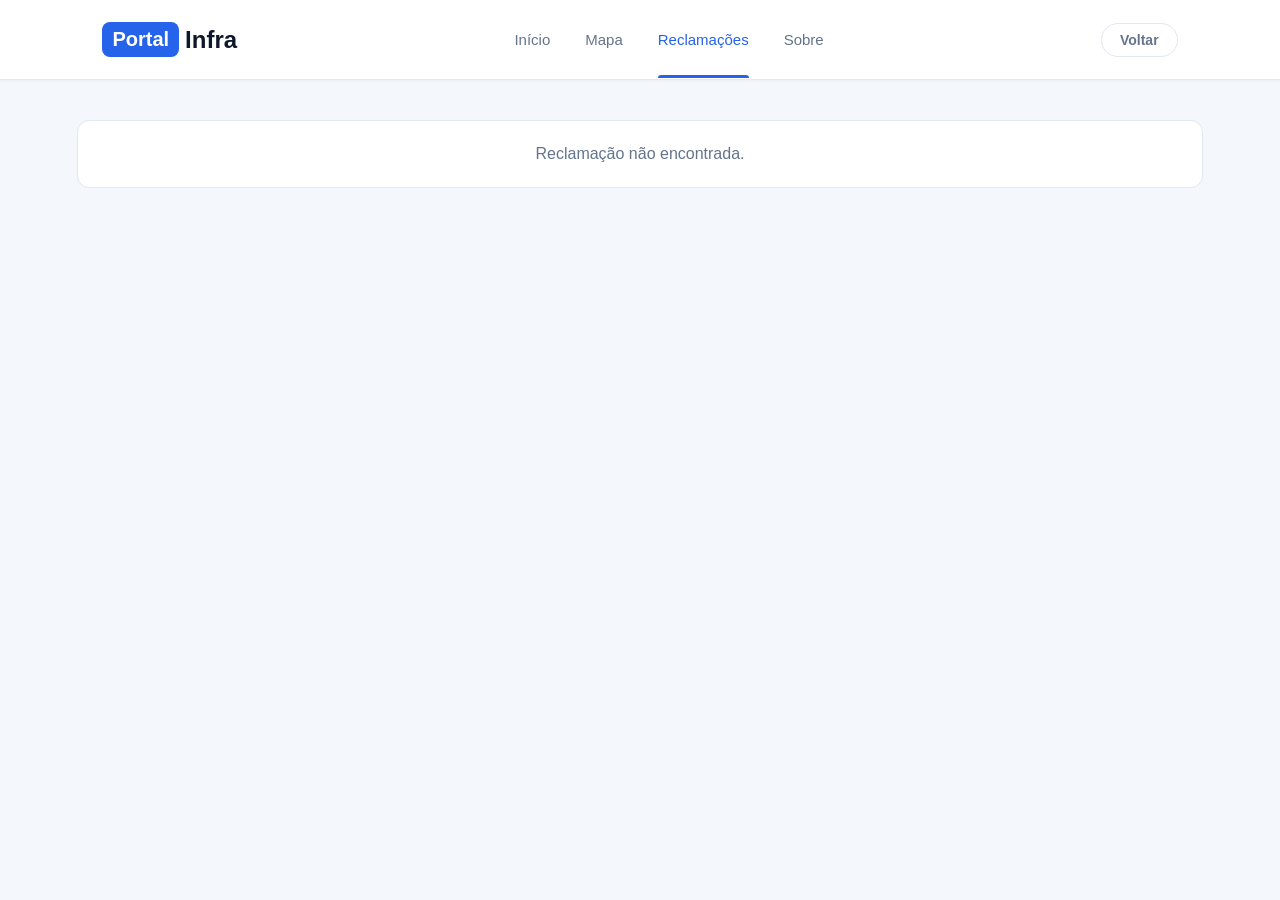
==== commit e1c7364d: "Comentario que sugere resolucao criado" ====
--- a/detalhe-reclamacao.html
+++ b/detalhe-reclamacao.html
@@ -11,81 +11,96 @@
     <script src="api.js" defer></script>
     <script src="comentarios.js" defer></script>
     <script src="detalhe-reclamacao.js" defer></script>
-
 </head>
 <body>
-  <header class="header">
-      <div class="logo"><span>Portal</span> Infra</div>
+<header class="header">
+    <div class="logo"><span>Portal</span> Infra</div>
 
-      <nav id="nav-menu">
+    <nav id="nav-menu">
         <a href="index.html">Início</a>
         <a href="#">Mapa</a>
         <a href="reclamacoes.html" class="active">Reclamações</a>
         <a href="#">Sobre</a>
-      </nav>
+    </nav>
 
-      <div class="header-actions">
+    <div class="header-actions">
         <button type="button" class="btn-secondary" id="btnVoltar">
             Voltar
         </button>
 
         <!-- Botão Menu Mobile (Hambúrguer) -->
         <button
-          class="menu-toggle"
-          id="menu-toggle"
-          type="button"
-          aria-label="Abrir menu de navegação"
-          aria-expanded="false"
+                class="menu-toggle"
+                id="menu-toggle"
+                type="button"
+                aria-label="Abrir menu de navegação"
+                aria-expanded="false"
         >
-          <span class="hamburger-bar"></span>
-          <span class="hamburger-bar"></span>
-          <span class="hamburger-bar"></span>
+            <span class="hamburger-bar"></span>
+            <span class="hamburger-bar"></span>
+            <span class="hamburger-bar"></span>
         </button>
-      </div>
-    </header>
+    </div>
+</header>
 
-  <main class="container">
-    
-
+<main class="container">
     <p id="detalhe-erro" class="detalhe-erro" hidden></p>
 
     <article id="detalhe" class="detalhe-pagina" hidden>
-      <div class="detalhe-galeria" id="detalhe-galeria">
-        <div class="detalhe-imagem">
-            <img id="detalhe-foto" alt="Foto da reclamação" />
+        <div class="detalhe-galeria" id="detalhe-galeria">
+            <div class="detalhe-imagem">
+                <img id="detalhe-foto" alt="Foto da reclamação" />
+            </div>
+
+            <div id="detalhe-miniaturas" class="detalhe-miniaturas"></div>
         </div>
 
-        <div id="detalhe-miniaturas" class="detalhe-miniaturas"></div>
-      </div>
+        <div class="detalhe-corpo">
+            <div class="detalhe-tags">
+                <span id="detalhe-status" class="status"></span>
+                <span id="detalhe-categoria" class="detalhe-categoria"></span>
+            </div>
+            <h1 id="detalhe-titulo"></h1>
+            <p class="detalhe-local" id="detalhe-local"></p>
+            <p class="detalhe-descricao" id="detalhe-descricao"></p>
+            <dl class="detalhe-info">
+                <div><dt>Gravidade</dt><dd id="detalhe-gravidade"></dd></div>
+                <div><dt>Registrada em</dt><dd id="detalhe-data"></dd></div>
+                <div><dt>Protocolo</dt><dd id="detalhe-id"></dd></div>
+            </dl>
+            <button type="button" id="btn-denunciar-reclamacao-detalhe" class="botao-denunciar-reclamacao" hidden>
+                🚩 Denunciar reclamação
+            </button>
+        </div>
+    </article>
 
-      <div class="detalhe-corpo">
-        <div class="detalhe-tags">
-          <span id="detalhe-status" class="status"></span>
-          <span id="detalhe-categoria" class="detalhe-categoria"></span>
+    <section id="comentarios" class="detalhe-comentarios" hidden>
+        <h2>Comentários</h2>
+
+        <div class="detalhe-comentar">
+            <textarea id="novo-comentario-texto" placeholder="Comente algo sobre esta reclamação..." required></textarea>
+
+            <!-- Botão / Toggle para Marcar como Sugestão de Resolução -->
+            <div class="form-group-resolution" style="margin: 12px 0;">
+                <label class="resolution-toggle" style="display: flex; align-items: center; cursor: pointer; font-size: 14px; font-weight: 500; color: #333;">
+                    <input type="checkbox" id="check-resolucao" onchange="toggleResolucaoCampos()" style="margin-right: 8px; width: 16px; height: 16px; accent-color: #2e7d32;">
+                    <span>Sugerir que esta reclamação foi resolvida</span>
+                </label>
+            </div>
+
+            <!-- Campo de foto que se torna obrigatório apenas se a resolução for marcada -->
+            <div class="form-group" id="grupo-foto-resolucao" style="display: none; background: #f1f8e9; padding: 12px; border-radius: 6px; border: 1px dashed #7cb342; margin-bottom: 12px;">
+                <label for="foto-resolucao" style="color: #2e7d32; font-weight: bold; display: block; margin-bottom: 6px; font-size: 13px;">Comprovação da Resolução (Foto obrigatória):</label>
+                <input type="file" id="foto-resolucao" accept="image/*">
+            </div>
+
+            <button type="button" onclick="enviarComentarioPrincipal()">Publicar</button>
         </div>
-        <h1 id="detalhe-titulo"></h1>
-        <p class="detalhe-local" id="detalhe-local"></p>
-        <p class="detalhe-descricao" id="detalhe-descricao"></p>
-        <dl class="detalhe-info">
-          <div><dt>Gravidade</dt><dd id="detalhe-gravidade"></dd></div>
-          <div><dt>Registrada em</dt><dd id="detalhe-data"></dd></div>
-          <div><dt>Protocolo</dt><dd id="detalhe-id"></dd></div>
-        </dl>
-        <button type="button" id="btn-denunciar-reclamacao-detalhe" class="botao-denunciar-reclamacao" hidden>
-          🚩 Denunciar reclamação
-        </button>
-      </div>
-    </article>
-    <section id="comentarios" class="detalhe-comentarios" hidden>
-    <h2>Comentários</h2>
-    <div class="detalhe-comentar">
-        <textarea id="novo-comentario-texto" placeholder="Comente algo sobre esta reclamação..."></textarea>
-        <button type="button" onclick="enviarComentarioPrincipal()">Publicar</button>
-    </div>
-    <div id="lista-comentarios"></div>
+
+        <div id="lista-comentarios"></div>
     </section>
-  </main>
+</main>
 
-  <!-- copie o <footer> do reclamacoes.html -->
+<!-- copie o <footer> do reclamacoes.html -->
 </body>
 </html>
--- a/reclamacoes.css
+++ b/reclamacoes.css
@@ -12,9 +12,9 @@
 
   --shadow-sm: 0 1px 3px rgba(0, 0, 0, 0.05);
   --shadow-md:
-    0 4px 6px -1px rgba(0, 0, 0, 0.05), 0 2px 4px -1px rgba(0, 0, 0, 0.03);
+          0 4px 6px -1px rgba(0, 0, 0, 0.05), 0 2px 4px -1px rgba(0, 0, 0, 0.03);
   --shadow-lg:
-    0 10px 15px -3px rgba(0, 0, 0, 0.05), 0 4px 6px -2px rgba(0, 0, 0, 0.025);
+          0 10px 15px -3px rgba(0, 0, 0, 0.05), 0 4px 6px -2px rgba(0, 0, 0, 0.025);
 
   --radius-sm: 8px;
   --radius-md: 12px;
@@ -699,19 +699,19 @@
 
 @media (max-width: 600px) {
   .detalhe-imagem {
-  height: 260px;
-}
-
-.detalhe-miniaturas {
-  padding: 12px;
-  gap: 10px;
-}
-
-.miniatura-foto {
-  flex-basis: 82px;
-  width: 82px;
-  height: 65px;
-}
+    height: 260px;
+  }
+
+  .detalhe-miniaturas {
+    padding: 12px;
+    gap: 10px;
+  }
+
+  .miniatura-foto {
+    flex-basis: 82px;
+    width: 82px;
+    height: 65px;
+  }
   .detalhe-corpo { padding: 20px; }
   .detalhe-corpo h1 { font-size: 22px; }
   .detalhe-info { grid-template-columns: 1fr 1fr; }
@@ -758,8 +758,8 @@
   cursor: pointer;
 }
 .miniatura-foto.selecionada {
-    border-color: var(--primary);
-    box-shadow: 0 0 0 2px rgba(37, 99, 235, 0.15);
+  border-color: var(--primary);
+  box-shadow: 0 0 0 2px rgba(37, 99, 235, 0.15);
 }
 /* =========================
    AÇÕES DO PROPRIETÁRIO
@@ -1101,3 +1101,164 @@
   opacity: 0.6;
   cursor: not-allowed;
 }
+
+/* =====================================================
+   ESTILOS NOVOS: SUGESTÃO DE RESOLUÇÃO E FIXAÇÃO DE COMENTÁRIOS
+   ===================================================== */
+
+/* Contêiner do Toggle de Resolução no formulário */
+.form-group-resolution {
+  margin: 10px 0 14px 0;
+  width: 100%;
+}
+
+.resolution-toggle {
+  display: inline-flex;
+  align-items: center;
+  cursor: pointer;
+  font-size: 13px;
+  font-weight: 600;
+  color: #334155;
+  user-select: none;
+  transition: color 0.15s ease;
+}
+
+.resolution-toggle:hover {
+  color: #1e293b;
+}
+
+.resolution-toggle input[type="checkbox"] {
+  appearance: none;
+  -webkit-appearance: none;
+  width: 18px;
+  height: 18px;
+  border: 2px solid #cbd5e1;
+  border-radius: 4px;
+  margin-right: 8px;
+  outline: none;
+  cursor: pointer;
+  background-color: #fff;
+  display: inline-flex;
+  align-items: center;
+  justify-content: center;
+  transition: all 0.2s ease;
+}
+
+.resolution-toggle input[type="checkbox"]:checked {
+  background-color: #16a34a;
+  border-color: #16a34a;
+}
+
+.resolution-toggle input[type="checkbox"]:checked::after {
+  content: "";
+  width: 5px;
+  height: 10px;
+  border: solid white;
+  border-width: 0 2px 2px 0;
+  transform: rotate(45deg);
+  margin-bottom: 2px;
+}
+
+/* Caixa destacada do input de foto obrigatório condicional */
+#grupo-foto-resolucao {
+  background: #f0fdf4;
+  border: 1px dashed #4ade80;
+  border-radius: var(--radius-sm);
+  padding: 12px 14px;
+  margin-bottom: 14px;
+  width: 100%;
+  animation: fadeInFotoResolucao 0.2s ease-out;
+}
+
+@keyframes fadeInFotoResolucao {
+  from {
+    opacity: 0;
+    transform: translateY(-4px);
+  }
+  to {
+    opacity: 1;
+    transform: translateY(0);
+  }
+}
+
+#grupo-foto-resolucao label {
+  display: block;
+  font-size: 12px;
+  font-weight: 700;
+  color: #15803d;
+  margin-bottom: 6px;
+  text-transform: uppercase;
+  letter-spacing: 0.3px;
+}
+
+#grupo-foto-resolucao input[type="file"] {
+  display: block;
+  width: 100%;
+  font-size: 13px;
+  color: #334155;
+  padding: 6px 0;
+  cursor: pointer;
+}
+
+#grupo-foto-resolucao input[type="file"]::file-selector-button {
+  background: #16a34a;
+  color: white;
+  border: none;
+  padding: 6px 12px;
+  border-radius: 6px;
+  font-size: 12px;
+  font-weight: 600;
+  cursor: pointer;
+  margin-right: 12px;
+  transition: background 0.2s;
+}
+
+#grupo-foto-resolucao input[type="file"]::file-selector-button:hover {
+  background: #15803d;
+}
+
+/* Estilização para o Comentário Fixado / Sugestão de Resolução na Lista */
+.comentario-item.comentario-resolucao {
+  background: #f0fdf4;
+  border: 1px solid #bbf7d0;
+  border-left: 4px solid #16a34a;
+  border-radius: 8px;
+  padding: 16px;
+  margin-bottom: 16px;
+  box-shadow: 0 1px 3px rgba(22, 163, 74, 0.08);
+}
+
+.badge-resolucao {
+  display: inline-flex;
+  align-items: center;
+  gap: 4px;
+  background: #16a34a;
+  color: #ffffff;
+  font-size: 11px;
+  font-weight: 700;
+  padding: 4px 10px;
+  border-radius: 20px;
+  text-transform: uppercase;
+  letter-spacing: 0.5px;
+  margin-bottom: 10px;
+}
+
+.comentario-resolucao-foto {
+  margin-top: 10px;
+  max-width: 220px;
+  border-radius: 6px;
+  overflow: hidden;
+  border: 1px solid #dcfce7;
+}
+
+.comentario-resolucao-foto img {
+  width: 100%;
+  height: auto;
+  display: block;
+  object-fit: cover;
+  transition: transform 0.3s ease;
+}
+
+.comentario-resolucao-foto img:hover {
+  transform: scale(1.03);
+}
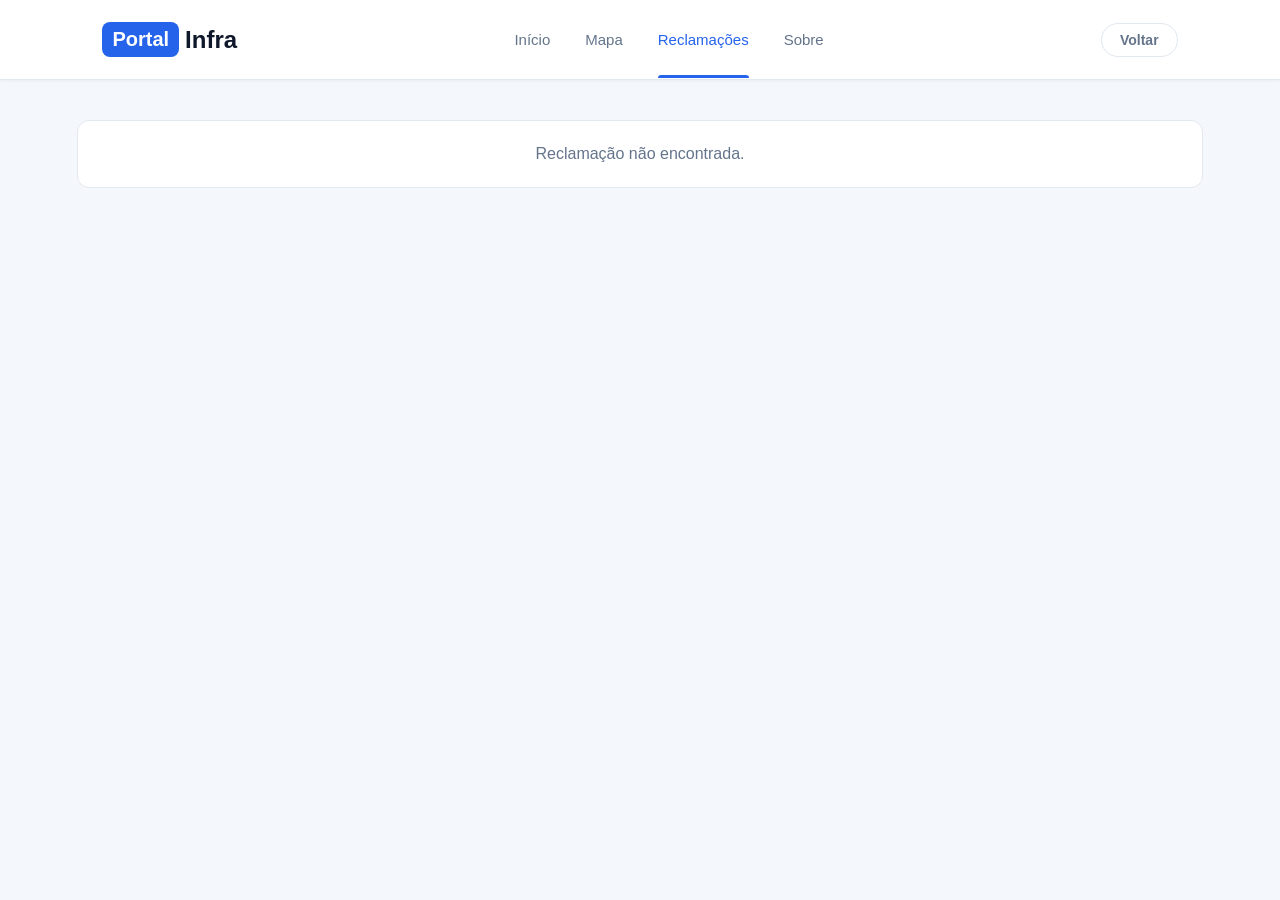
==== commit 56717d27: "Criação botão no comentario sugerir resolucao" ====
--- a/detalhe-reclamacao.html
+++ b/detalhe-reclamacao.html
@@ -8,9 +8,11 @@
     <!-- copie daqui os mesmos <link> da fonte Inter do reclamacoes.html -->
     <link rel="stylesheet" href="reclamacoes.css" />
     <link rel="stylesheet" href="style.css" />
+    <link rel="stylesheet" href="comentarios-resolucao.css" />
     <script src="api.js" defer></script>
     <script src="comentarios.js" defer></script>
     <script src="detalhe-reclamacao.js" defer></script>
+
 </head>
 <body>
 <header class="header">
@@ -44,6 +46,8 @@
 </header>
 
 <main class="container">
+
+
     <p id="detalhe-erro" class="detalhe-erro" hidden></p>
 
     <article id="detalhe" class="detalhe-pagina" hidden>
@@ -73,28 +77,41 @@
             </button>
         </div>
     </article>
-
     <section id="comentarios" class="detalhe-comentarios" hidden>
         <h2>Comentários</h2>
+        <div class="detalhe-comentar">
+            <textarea id="novo-comentario-texto" placeholder="Comente algo sobre esta reclamação..."></textarea>
+            <button type="button" id="btn-publicar-comentario" onclick="enviarComentarioPrincipal()">Publicar</button>
+        </div>
 
-        <div class="detalhe-comentar">
-            <textarea id="novo-comentario-texto" placeholder="Comente algo sobre esta reclamação..." required></textarea>
+        <!-- SUGESTÃO DE RESOLUÇÃO -->
+        <div class="resolucao-box">
+            <button
+                    type="button"
+                    id="btn-toggle-resolucao"
+                    class="btn-toggle-resolucao"
+                    aria-pressed="false"
+                    aria-controls="resolucao-campos"
+                    onclick="alternarModoResolucao()">
+                ✅ Sugerir que este problema foi resolvido
+            </button>
 
-            <!-- Botão / Toggle para Marcar como Sugestão de Resolução -->
-            <div class="form-group-resolution" style="margin: 12px 0;">
-                <label class="resolution-toggle" style="display: flex; align-items: center; cursor: pointer; font-size: 14px; font-weight: 500; color: #333;">
-                    <input type="checkbox" id="check-resolucao" onchange="toggleResolucaoCampos()" style="margin-right: 8px; width: 16px; height: 16px; accent-color: #2e7d32;">
-                    <span>Sugerir que esta reclamação foi resolvida</span>
-                </label>
+            <div id="resolucao-campos" class="resolucao-campos" hidden>
+                <p class="resolucao-aviso">
+                    Seu comentário será enviado como uma <strong>sugestão de resolução</strong>
+                    e ficará fixado no topo até que um administrador analise a prova.
+                </p>
+
+                <label for="resolucao-foto">Foto que comprova a resolução *</label>
+                <input
+                        type="file"
+                        id="resolucao-foto"
+                        accept="image/jpeg,image/png"
+                        onchange="aoSelecionarFotoResolucao(this)" />
+                <small>JPG ou PNG, até 5 MB. A foto é obrigatória.</small>
+
+                <div id="resolucao-preview" class="resolucao-preview" hidden></div>
             </div>
-
-            <!-- Campo de foto que se torna obrigatório apenas se a resolução for marcada -->
-            <div class="form-group" id="grupo-foto-resolucao" style="display: none; background: #f1f8e9; padding: 12px; border-radius: 6px; border: 1px dashed #7cb342; margin-bottom: 12px;">
-                <label for="foto-resolucao" style="color: #2e7d32; font-weight: bold; display: block; margin-bottom: 6px; font-size: 13px;">Comprovação da Resolução (Foto obrigatória):</label>
-                <input type="file" id="foto-resolucao" accept="image/*">
-            </div>
-
-            <button type="button" onclick="enviarComentarioPrincipal()">Publicar</button>
         </div>
 
         <div id="lista-comentarios"></div>
@@ -103,4 +120,4 @@
 
 <!-- copie o <footer> do reclamacoes.html -->
 </body>
-</html>+</html>
--- a/reclamacoes.css
+++ b/reclamacoes.css
@@ -12,9 +12,9 @@
 
   --shadow-sm: 0 1px 3px rgba(0, 0, 0, 0.05);
   --shadow-md:
-          0 4px 6px -1px rgba(0, 0, 0, 0.05), 0 2px 4px -1px rgba(0, 0, 0, 0.03);
+    0 4px 6px -1px rgba(0, 0, 0, 0.05), 0 2px 4px -1px rgba(0, 0, 0, 0.03);
   --shadow-lg:
-          0 10px 15px -3px rgba(0, 0, 0, 0.05), 0 4px 6px -2px rgba(0, 0, 0, 0.025);
+    0 10px 15px -3px rgba(0, 0, 0, 0.05), 0 4px 6px -2px rgba(0, 0, 0, 0.025);
 
   --radius-sm: 8px;
   --radius-md: 12px;
@@ -699,19 +699,19 @@
 
 @media (max-width: 600px) {
   .detalhe-imagem {
-    height: 260px;
-  }
-
-  .detalhe-miniaturas {
-    padding: 12px;
-    gap: 10px;
-  }
-
-  .miniatura-foto {
-    flex-basis: 82px;
-    width: 82px;
-    height: 65px;
-  }
+  height: 260px;
+}
+
+.detalhe-miniaturas {
+  padding: 12px;
+  gap: 10px;
+}
+
+.miniatura-foto {
+  flex-basis: 82px;
+  width: 82px;
+  height: 65px;
+}
   .detalhe-corpo { padding: 20px; }
   .detalhe-corpo h1 { font-size: 22px; }
   .detalhe-info { grid-template-columns: 1fr 1fr; }
@@ -758,8 +758,8 @@
   cursor: pointer;
 }
 .miniatura-foto.selecionada {
-  border-color: var(--primary);
-  box-shadow: 0 0 0 2px rgba(37, 99, 235, 0.15);
+    border-color: var(--primary);
+    box-shadow: 0 0 0 2px rgba(37, 99, 235, 0.15);
 }
 /* =========================
    AÇÕES DO PROPRIETÁRIO
@@ -1101,164 +1101,3 @@
   opacity: 0.6;
   cursor: not-allowed;
 }
-
-/* =====================================================
-   ESTILOS NOVOS: SUGESTÃO DE RESOLUÇÃO E FIXAÇÃO DE COMENTÁRIOS
-   ===================================================== */
-
-/* Contêiner do Toggle de Resolução no formulário */
-.form-group-resolution {
-  margin: 10px 0 14px 0;
-  width: 100%;
-}
-
-.resolution-toggle {
-  display: inline-flex;
-  align-items: center;
-  cursor: pointer;
-  font-size: 13px;
-  font-weight: 600;
-  color: #334155;
-  user-select: none;
-  transition: color 0.15s ease;
-}
-
-.resolution-toggle:hover {
-  color: #1e293b;
-}
-
-.resolution-toggle input[type="checkbox"] {
-  appearance: none;
-  -webkit-appearance: none;
-  width: 18px;
-  height: 18px;
-  border: 2px solid #cbd5e1;
-  border-radius: 4px;
-  margin-right: 8px;
-  outline: none;
-  cursor: pointer;
-  background-color: #fff;
-  display: inline-flex;
-  align-items: center;
-  justify-content: center;
-  transition: all 0.2s ease;
-}
-
-.resolution-toggle input[type="checkbox"]:checked {
-  background-color: #16a34a;
-  border-color: #16a34a;
-}
-
-.resolution-toggle input[type="checkbox"]:checked::after {
-  content: "";
-  width: 5px;
-  height: 10px;
-  border: solid white;
-  border-width: 0 2px 2px 0;
-  transform: rotate(45deg);
-  margin-bottom: 2px;
-}
-
-/* Caixa destacada do input de foto obrigatório condicional */
-#grupo-foto-resolucao {
-  background: #f0fdf4;
-  border: 1px dashed #4ade80;
-  border-radius: var(--radius-sm);
-  padding: 12px 14px;
-  margin-bottom: 14px;
-  width: 100%;
-  animation: fadeInFotoResolucao 0.2s ease-out;
-}
-
-@keyframes fadeInFotoResolucao {
-  from {
-    opacity: 0;
-    transform: translateY(-4px);
-  }
-  to {
-    opacity: 1;
-    transform: translateY(0);
-  }
-}
-
-#grupo-foto-resolucao label {
-  display: block;
-  font-size: 12px;
-  font-weight: 700;
-  color: #15803d;
-  margin-bottom: 6px;
-  text-transform: uppercase;
-  letter-spacing: 0.3px;
-}
-
-#grupo-foto-resolucao input[type="file"] {
-  display: block;
-  width: 100%;
-  font-size: 13px;
-  color: #334155;
-  padding: 6px 0;
-  cursor: pointer;
-}
-
-#grupo-foto-resolucao input[type="file"]::file-selector-button {
-  background: #16a34a;
-  color: white;
-  border: none;
-  padding: 6px 12px;
-  border-radius: 6px;
-  font-size: 12px;
-  font-weight: 600;
-  cursor: pointer;
-  margin-right: 12px;
-  transition: background 0.2s;
-}
-
-#grupo-foto-resolucao input[type="file"]::file-selector-button:hover {
-  background: #15803d;
-}
-
-/* Estilização para o Comentário Fixado / Sugestão de Resolução na Lista */
-.comentario-item.comentario-resolucao {
-  background: #f0fdf4;
-  border: 1px solid #bbf7d0;
-  border-left: 4px solid #16a34a;
-  border-radius: 8px;
-  padding: 16px;
-  margin-bottom: 16px;
-  box-shadow: 0 1px 3px rgba(22, 163, 74, 0.08);
-}
-
-.badge-resolucao {
-  display: inline-flex;
-  align-items: center;
-  gap: 4px;
-  background: #16a34a;
-  color: #ffffff;
-  font-size: 11px;
-  font-weight: 700;
-  padding: 4px 10px;
-  border-radius: 20px;
-  text-transform: uppercase;
-  letter-spacing: 0.5px;
-  margin-bottom: 10px;
-}
-
-.comentario-resolucao-foto {
-  margin-top: 10px;
-  max-width: 220px;
-  border-radius: 6px;
-  overflow: hidden;
-  border: 1px solid #dcfce7;
-}
-
-.comentario-resolucao-foto img {
-  width: 100%;
-  height: auto;
-  display: block;
-  object-fit: cover;
-  transition: transform 0.3s ease;
-}
-
-.comentario-resolucao-foto img:hover {
-  transform: scale(1.03);
-}
--- a/comentarios-resolucao.css
+++ b/comentarios-resolucao.css
@@ -0,0 +1,155 @@
+/* =====================================================
+   COMENTÁRIO DE SUGESTÃO DE RESOLUÇÃO
+   (carregar DEPOIS de reclamacoes.css e style.css)
+   ===================================================== */
+
+.resolucao-box {
+    display: flex;
+    flex-direction: column;
+    gap: 10px;
+    margin-bottom: 14px;
+}
+
+.btn-toggle-resolucao {
+    align-self: flex-start;
+    display: inline-flex;
+    align-items: center;
+    gap: 8px;
+    padding: 9px 14px;
+    border-radius: 8px;
+    border: 1px solid #bbf7d0;
+    background: #f0fdf4;
+    color: #15803d;
+    font-family: inherit;
+    font-size: 13px;
+    font-weight: 600;
+    cursor: pointer;
+    transition: 0.2s ease;
+}
+
+.btn-toggle-resolucao:hover {
+    background: #dcfce7;
+    border-color: #86efac;
+}
+
+.btn-toggle-resolucao[aria-pressed="true"] {
+    background: #16a34a;
+    border-color: #16a34a;
+    color: #ffffff;
+}
+
+.resolucao-campos {
+    background: #f0fdf4;
+    border: 1px solid #bbf7d0;
+    border-radius: 10px;
+    padding: 14px;
+    display: flex;
+    flex-direction: column;
+    gap: 10px;
+}
+
+.resolucao-campos[hidden] {
+    display: none;
+}
+
+.resolucao-aviso {
+    font-size: 13px;
+    line-height: 1.5;
+    color: #166534;
+    margin: 0;
+}
+
+.resolucao-campos label {
+    font-size: 13px;
+    font-weight: 700;
+    color: #166534;
+}
+
+.resolucao-campos input[type="file"] {
+    width: 100%;
+    padding: 10px;
+    background: #ffffff;
+    border: 1px dashed #86efac;
+    border-radius: 8px;
+    font-family: inherit;
+    font-size: 13px;
+    color: #475569;
+    cursor: pointer;
+}
+
+.resolucao-campos small {
+    font-size: 12px;
+    color: #64748b;
+}
+
+.resolucao-preview img {
+    width: 100%;
+    max-width: 260px;
+    max-height: 200px;
+    object-fit: cover;
+    border-radius: 8px;
+    border: 1px solid #bbf7d0;
+    display: block;
+}
+
+.resolucao-preview[hidden] {
+    display: none;
+}
+
+/* ---------- Comentário fixado no topo ---------- */
+
+.comentario-item.comentario-resolucao {
+    background: #f0fdf4;
+    border: 1px solid #bbf7d0;
+    border-left: 4px solid #16a34a;
+    border-radius: 10px;
+    padding: 14px 16px;
+    margin-bottom: 12px;
+}
+
+.comentario-item.comentario-resolucao:last-child {
+    border-bottom: 1px solid #bbf7d0;
+}
+
+.badge-resolucao {
+    display: inline-flex;
+    align-items: center;
+    gap: 4px;
+    margin-bottom: 8px;
+    padding: 3px 10px;
+    border-radius: 999px;
+    background: #dcfce7;
+    color: #15803d;
+    font-size: 11px;
+    font-weight: 700;
+    text-transform: uppercase;
+    letter-spacing: 0.4px;
+}
+
+.comentario-foto-link {
+    display: inline-block;
+    margin: 4px 0 10px;
+}
+
+.comentario-foto {
+    display: block;
+    width: 100%;
+    max-width: 260px;
+    max-height: 200px;
+    object-fit: cover;
+    border-radius: 8px;
+    border: 1px solid #e2e8f0;
+    cursor: zoom-in;
+}
+
+@media (max-width: 600px) {
+    .btn-toggle-resolucao {
+        width: 100%;
+        justify-content: center;
+    }
+
+    .resolucao-preview img,
+    .comentario-foto {
+        max-width: 100%;
+    }
+}
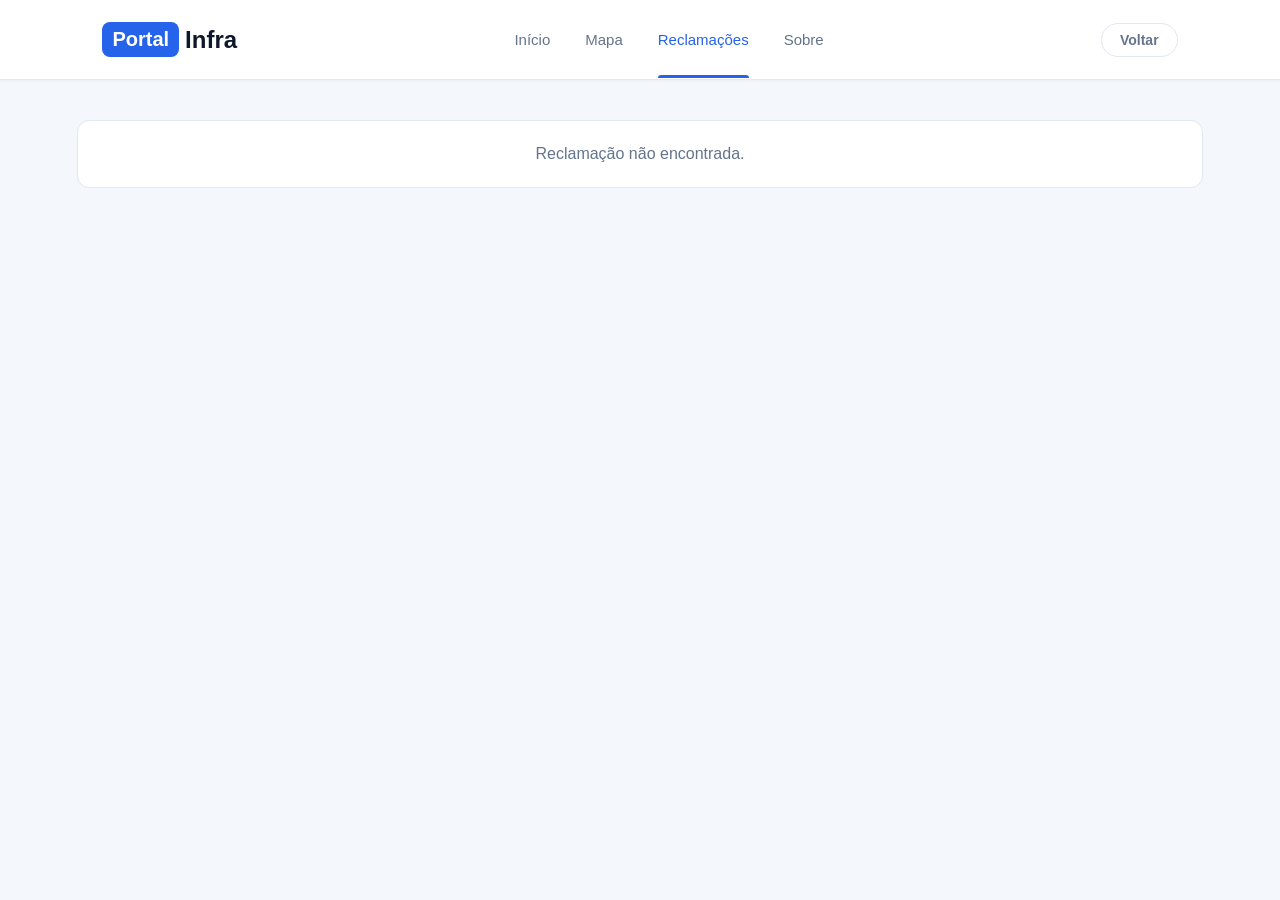
==== commit 0cf0cf07: "Fix detalhe-reclamacao" ====
--- a/detalhe-reclamacao.html
+++ b/detalhe-reclamacao.html
@@ -97,10 +97,6 @@
             </button>
 
             <div id="resolucao-campos" class="resolucao-campos" hidden>
-                <p class="resolucao-aviso">
-                    Seu comentário será enviado como uma <strong>sugestão de resolução</strong>
-                    e ficará fixado no topo até que um administrador analise a prova.
-                </p>
 
                 <label for="resolucao-foto">Foto que comprova a resolução *</label>
                 <input
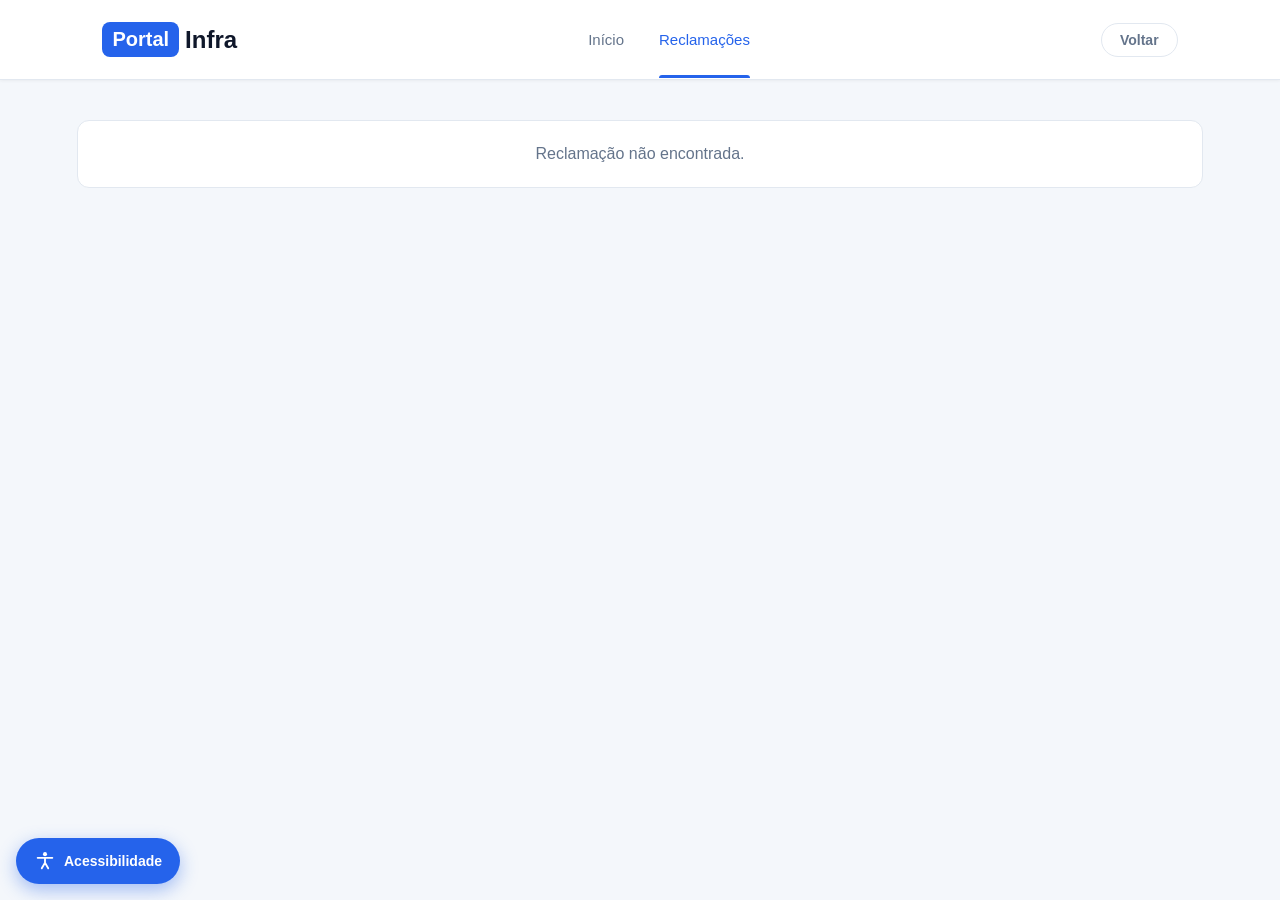
==== commit a804cc82: "removido do header mapa e sobre" ====
--- a/detalhe-reclamacao.html
+++ b/detalhe-reclamacao.html
@@ -16,13 +16,13 @@
 </head>
 <body>
 <header class="header">
-    <div class="logo"><span>Portal</span> Infra</div>
+    <a href="index.html" class="logo"><span>Portal</span> Infra</a>
 
     <nav id="nav-menu">
         <a href="index.html">Início</a>
-        <a href="#">Mapa</a>
+
         <a href="reclamacoes.html" class="active">Reclamações</a>
-        <a href="#">Sobre</a>
+   
     </nav>
 
     <div class="header-actions">
